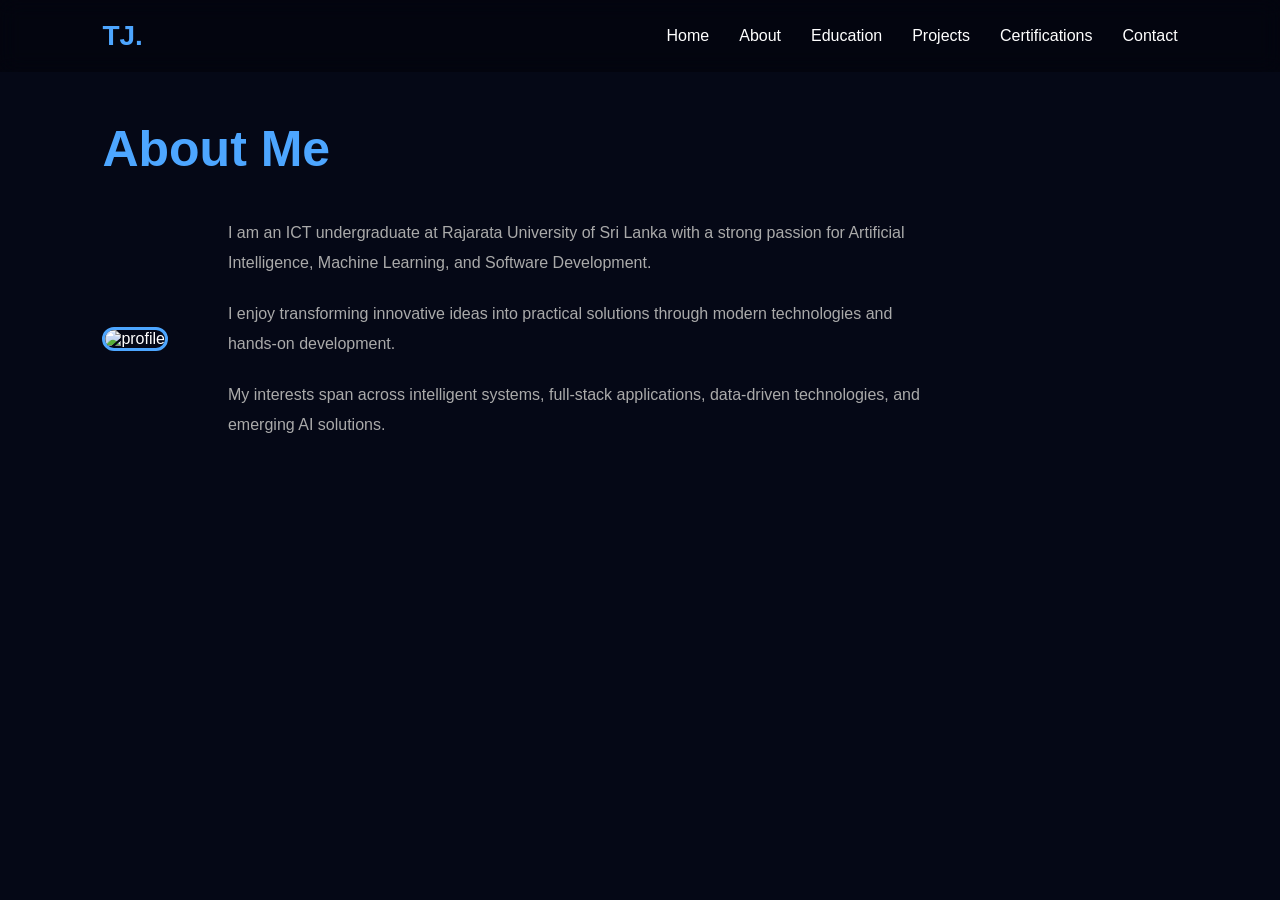
==== about.html @ 5d5682fb "Initial commit" ====
<!DOCTYPE html>
<html lang="en">
<head>
    <meta charset="UTF-8" />
    <meta name="viewport" content="width=device-width, initial-scale=1.0"/>
    <title>About | Thayanithi Jesurasa</title>

    <link rel="stylesheet" href="css/style.css">
</head>
<body>

    <!-- NAVBAR -->
    <nav class="navbar">
        <div class="logo">TJ.</div>

        <ul class="nav-links">
            <li><a href="index.html">Home</a></li>
            <li><a href="about.html">About</a></li>
            <li><a href="education.html">Education</a></li>
            <li><a href="projects.html">Projects</a></li>
            <li><a href="certifications.html">Certifications</a></li>
            <li><a href="contact.html">Contact</a></li>
        </ul>
    </nav>

    <!-- ABOUT -->
    <section class="page-section">

        <h1 class="page-title">About Me</h1>

        <div class="about-container">

            <div class="about-image">
                <img src="assets/images/profile-placeholder.jpg" alt="profile">
            </div>

            <div class="about-text">
                <p>
                    I am an ICT undergraduate at Rajarata University of Sri Lanka
                    with a strong passion for Artificial Intelligence,
                    Machine Learning, and Software Development.
                </p>

                <p>
                    I enjoy transforming innovative ideas into practical
                    solutions through modern technologies and hands-on
                    development.
                </p>

                <p>
                    My interests span across intelligent systems,
                    full-stack applications, data-driven technologies,
                    and emerging AI solutions.
                </p>
            </div>

        </div>

    </section>

</body>
</html>
---- css/style.css ----
*{
    margin:0;
    padding:0;
    box-sizing:border-box;
}

body{
    background:#050816;
    color:white;
    font-family:'Inter',sans-serif;
}

a{
    text-decoration:none;
}

.navbar{
    width:100%;
    display:flex;
    justify-content:space-between;
    align-items:center;
    padding:20px 8%;
    position:fixed;
    top:0;
    background:rgba(0,0,0,0.3);
    backdrop-filter:blur(10px);
    z-index:1000;
}

.logo{
    font-size:28px;
    font-weight:700;
    color:#4da6ff;
}

.nav-links{
    display:flex;
    list-style:none;
    gap:30px;
}

.nav-links a{
    color:white;
    transition:0.3s;
}

.nav-links a:hover{
    color:#4da6ff;
}

.page-section{
    padding:120px 8%;
    min-height:100vh;
}

.page-title{
    font-size:50px;
    color:#4da6ff;
    margin-bottom:40px;
}

.card,
.contact-card{
    background:#0d1324;
    border:1px solid rgba(77,166,255,0.2);
    padding:30px;
    border-radius:15px;
    margin-bottom:20px;
    box-shadow:0 0 20px rgba(77,166,255,0.1);
}

.card h2,
.contact-card h3{
    margin-bottom:10px;
}

.card h4{
    color:#4da6ff;
}

.card p,
.contact-card p{
    color:#aaa;
}

.about-container{
    display:flex;
    align-items:center;
    gap:60px;
}

.about-image img{
    width:350px;
    border-radius:20px;
    border:3px solid #4da6ff;
}

.about-text{
    max-width:700px;
}

.about-text p{
    color:#aaa;
    line-height:1.9;
    margin-bottom:20px;
}
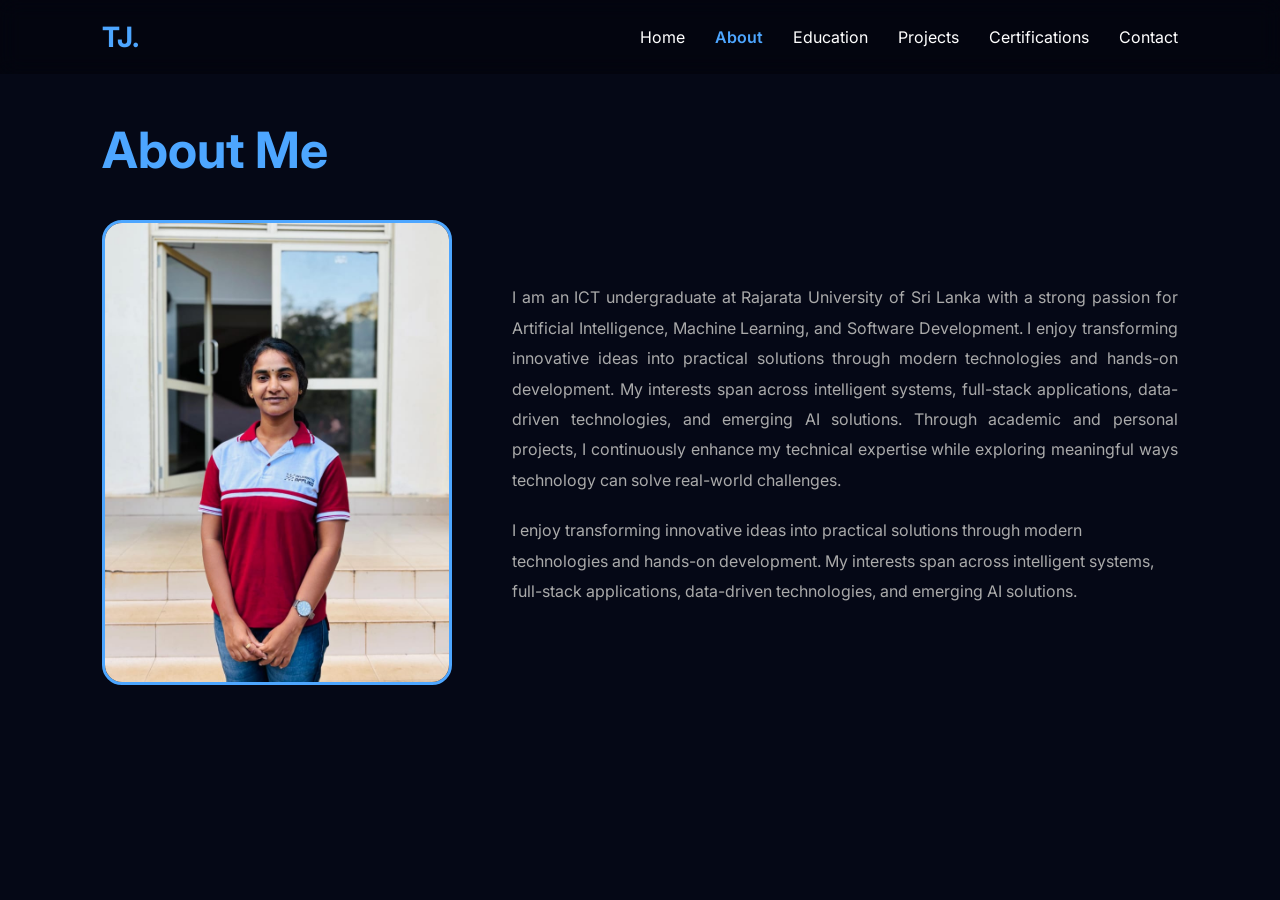
==== commit 6b0c1ae6: "update all content" ====
--- a/about.html
+++ b/about.html
@@ -4,15 +4,14 @@
     <meta charset="UTF-8" />
     <meta name="viewport" content="width=device-width, initial-scale=1.0"/>
     <title>About | Thayanithi Jesurasa</title>
-
     <link rel="stylesheet" href="css/style.css">
+    <link rel="stylesheet" href="css/animations.css">
+    <link href="https://fonts.googleapis.com/css2?family=Inter:wght@300;400;500;600;700&display=swap" rel="stylesheet">
 </head>
 <body>
 
-    <!-- NAVBAR -->
     <nav class="navbar">
         <div class="logo">TJ.</div>
-
         <ul class="nav-links">
             <li><a href="index.html">Home</a></li>
             <li><a href="about.html">About</a></li>
@@ -23,7 +22,6 @@
         </ul>
     </nav>
 
-    <!-- ABOUT -->
     <section class="page-section">
 
         <h1 class="page-title">About Me</h1>
@@ -31,26 +29,16 @@
         <div class="about-container">
 
             <div class="about-image">
-                <img src="assets/images/profile-placeholder.jpg" alt="profile">
+                <img src="assets/images/me.jpg" alt="profile">
             </div>
 
             <div class="about-text">
-                <p>
-                    I am an ICT undergraduate at Rajarata University of Sri Lanka
-                    with a strong passion for Artificial Intelligence,
-                    Machine Learning, and Software Development.
+                <p align="justify">
+                    I am an ICT undergraduate at Rajarata University of Sri Lanka with a strong passion for Artificial Intelligence, Machine Learning, and Software Development. I enjoy transforming innovative ideas into practical solutions through modern technologies and hands-on development. My interests span across intelligent systems, full-stack applications, data-driven technologies, and emerging AI solutions. Through academic and personal projects, I continuously enhance my technical expertise while exploring meaningful ways technology can solve real-world challenges.
                 </p>
 
                 <p>
-                    I enjoy transforming innovative ideas into practical
-                    solutions through modern technologies and hands-on
-                    development.
-                </p>
-
-                <p>
-                    My interests span across intelligent systems,
-                    full-stack applications, data-driven technologies,
-                    and emerging AI solutions.
+                    I enjoy transforming innovative ideas into practical solutions through modern technologies and hands-on development. My interests span across intelligent systems, full-stack applications, data-driven technologies, and emerging AI solutions.
                 </p>
             </div>
 
@@ -58,5 +46,8 @@
 
     </section>
 
+    <script src="js/navbar.js"></script>
+    <script src="js/animations.js"></script>
+    <script src="js/script.js"></script>
 </body>
-</html>+</html>
--- a/css/style.css
+++ b/css/style.css
@@ -103,4 +103,102 @@
     color:#aaa;
     line-height:1.9;
     margin-bottom:20px;
-}+}
+/* ── Mobile hamburger (injected by navbar.js) ───────────────────────────── */
+
+.hamburger {
+  display: none;
+  flex-direction: column;
+  gap: 5px;
+  background: none;
+  border: none;
+  cursor: pointer;
+  padding: 4px;
+}
+
+.hamburger span {
+  display: block;
+  width: 24px;
+  height: 2px;
+  background: #fff;
+  border-radius: 2px;
+  transition: transform 0.3s, opacity 0.3s;
+}
+
+.hamburger.open span:nth-child(1) { transform: translateY(7px) rotate(45deg); }
+.hamburger.open span:nth-child(2) { opacity: 0; }
+.hamburger.open span:nth-child(3) { transform: translateY(-7px) rotate(-45deg); }
+
+.nav-links a.active { color: #4da6ff; font-weight: 600; }
+
+@media (max-width: 768px) {
+  .hamburger { display: flex; }
+  .nav-links {
+    display: none;
+    position: absolute;
+    top: 70px; left: 0;
+    width: 100%;
+    background: rgba(5, 8, 22, 0.97);
+    flex-direction: column;
+    gap: 0;
+    padding: 10px 0 20px;
+    border-bottom: 1px solid rgba(77, 166, 255, 0.15);
+  }
+  .nav-links.nav-open { display: flex; }
+  .nav-links li { padding: 12px 8%; }
+}
+
+/* ── Image fallback: broken images show styled dark placeholder ─────────── */
+
+img { background: linear-gradient(135deg, #0d1a35, #0a1628); }
+
+.about-image img,
+.hero-image .image-box img {
+  background: linear-gradient(135deg, #0d1a35, #0a1628);
+  min-height: 200px;
+}
+
+/* ── Cert thumbnail placeholder ─────────────────────────────────────────── */
+
+.cert-thumb {
+  position: relative;
+  background: linear-gradient(135deg, #0d1a35 0%, #0a1628 100%);
+  width: 100%;
+  aspect-ratio: 4 / 3;
+  overflow: hidden;
+  display: flex;
+  align-items: center;
+  justify-content: center;
+}
+
+.cert-thumb::before {
+  content: '🏅';
+  font-size: 48px;
+  position: absolute;
+  opacity: 0.3;
+  pointer-events: none;
+}
+
+.cert-thumb img {
+  width: 100%;
+  height: 100%;
+  object-fit: cover;
+  display: block;
+  transition: transform 0.4s ease;
+  position: relative;
+  z-index: 1;
+  cursor: zoom-in;
+}
+
+.cert-card:hover .cert-thumb img { transform: scale(1.04); }
+
+/* ── About image responsive ──────────────────────────────────────────────── */
+
+@media (max-width: 768px) {
+  .about-container {
+    flex-direction: column;
+    gap: 30px;
+  }
+  .about-image img { width: 100%; max-width: 300px; }
+  .page-title { font-size: 36px; }
+}
--- a/css/animations.css
+++ b/css/animations.css
@@ -0,0 +1,224 @@
+/* ── animations.css ──────────────────────────────────────────────────────── */
+
+/* ── Keyframes ──────────────────────────────────────────────────────────── */
+
+@keyframes fadeInUp {
+  from { opacity: 0; transform: translateY(30px); }
+  to   { opacity: 1; transform: translateY(0);    }
+}
+
+@keyframes fadeInLeft {
+  from { opacity: 0; transform: translateX(-40px); }
+  to   { opacity: 1; transform: translateX(0);     }
+}
+
+@keyframes fadeInRight {
+  from { opacity: 0; transform: translateX(40px); }
+  to   { opacity: 1; transform: translateX(0);    }
+}
+
+@keyframes scaleIn {
+  from { opacity: 0; transform: scale(0.9); }
+  to   { opacity: 1; transform: scale(1);   }
+}
+
+@keyframes float {
+  0%, 100% { transform: translateY(0px);   }
+  50%       { transform: translateY(-12px); }
+}
+
+@keyframes glowPulse {
+  0%, 100% { box-shadow: 0 0 30px rgba(77, 166, 255, 0.3); }
+  50%       { box-shadow: 0 0 60px rgba(77, 166, 255, 0.6); }
+}
+
+@keyframes blink {
+  0%, 100% { opacity: 1; }
+  50%       { opacity: 0; }
+}
+
+@keyframes orbFloat {
+  0%   { transform: translate(0, 0)    scale(1);   }
+  33%  { transform: translate(30px, -20px) scale(1.05); }
+  66%  { transform: translate(-20px, 20px) scale(0.95); }
+  100% { transform: translate(0, 0)    scale(1);   }
+}
+
+/* ── Page enter ─────────────────────────────────────────────────────────── */
+
+body.page-enter {
+  animation: fadeInUp 0.5s ease both;
+}
+
+/* ── Scroll-reveal base ─────────────────────────────────────────────────── */
+
+.reveal {
+  opacity: 0;
+  transform: translateY(24px);
+  transition: opacity 0.55s ease, transform 0.55s ease;
+}
+
+.reveal.visible {
+  opacity: 1;
+  transform: translateY(0);
+}
+
+/* Direction variants – add alongside .reveal in HTML if desired */
+.reveal-left {
+  opacity: 0;
+  transform: translateX(-30px);
+  transition: opacity 0.55s ease, transform 0.55s ease;
+}
+.reveal-left.visible { opacity: 1; transform: translateX(0); }
+
+.reveal-right {
+  opacity: 0;
+  transform: translateX(30px);
+  transition: opacity 0.55s ease, transform 0.55s ease;
+}
+.reveal-right.visible { opacity: 1; transform: translateX(0); }
+
+/* ── Hero image float + glow ────────────────────────────────────────────── */
+
+.image-box {
+  animation: float 5s ease-in-out infinite, glowPulse 3s ease-in-out infinite;
+}
+
+/* ── Typing cursor ──────────────────────────────────────────────────────── */
+
+.typing-text::after {
+  content: '|';
+  display: inline-block;
+  margin-left: 2px;
+  color: #4da6ff;
+  animation: blink 0.8s step-end infinite;
+}
+
+/* ── Hero animated background orbs ─────────────────────────────────────── */
+
+.hero-animated {
+  position: relative;
+  overflow: hidden;
+}
+
+.hero-animated::before,
+.hero-animated::after {
+  content: '';
+  position: absolute;
+  border-radius: 50%;
+  filter: blur(80px);
+  pointer-events: none;
+  z-index: 0;
+}
+
+.hero-animated::before {
+  width: 420px;
+  height: 420px;
+  background: rgba(77, 166, 255, 0.12);
+  top: -100px;
+  left: -100px;
+  animation: orbFloat 12s ease-in-out infinite;
+}
+
+.hero-animated::after {
+  width: 300px;
+  height: 300px;
+  background: rgba(77, 166, 255, 0.08);
+  bottom: 0;
+  right: 5%;
+  animation: orbFloat 16s ease-in-out infinite reverse;
+}
+
+/* Ensure hero content stays above orbs */
+.hero-animated > * {
+  position: relative;
+  z-index: 1;
+}
+
+/* ── Card hover lift ────────────────────────────────────────────────────── */
+
+.card,
+.contact-card,
+.project-card,
+.cert-card {
+  transition: transform 0.3s ease, box-shadow 0.3s ease;
+}
+
+.card:hover,
+.contact-card:hover,
+.project-card:hover,
+.cert-card:hover {
+  transform: translateY(-6px);
+  box-shadow: 0 12px 40px rgba(77, 166, 255, 0.2);
+}
+
+/* ── Navbar scrolled state ──────────────────────────────────────────────── */
+
+.navbar {
+  transition: background 0.4s ease, box-shadow 0.4s ease;
+}
+
+.navbar-scrolled {
+  background: rgba(5, 8, 22, 0.92) !important;
+  box-shadow: 0 4px 30px rgba(0, 0, 0, 0.4);
+}
+
+/* ── Button hover ripple ────────────────────────────────────────────────── */
+
+.btn {
+  position: relative;
+  overflow: hidden;
+}
+
+.btn::after {
+  content: '';
+  position: absolute;
+  inset: 0;
+  background: rgba(255, 255, 255, 0.08);
+  opacity: 0;
+  transition: opacity 0.3s;
+}
+
+.btn:hover::after {
+  opacity: 1;
+}
+
+/* ── Lightbox ────────────────────────────────────────────────────────────── */
+
+.lightbox-overlay {
+  position: fixed;
+  inset: 0;
+  background: rgba(0, 0, 0, 0.85);
+  display: flex;
+  align-items: center;
+  justify-content: center;
+  z-index: 9999;
+  animation: scaleIn 0.25s ease;
+  cursor: zoom-out;
+}
+
+.lightbox-img {
+  max-width: 90vw;
+  max-height: 88vh;
+  border-radius: 12px;
+  border: 2px solid rgba(77, 166, 255, 0.4);
+  box-shadow: 0 0 60px rgba(77, 166, 255, 0.3);
+}
+
+/* ── Respect reduced-motion preferences ─────────────────────────────────── */
+
+@media (prefers-reduced-motion: reduce) {
+  *,
+  *::before,
+  *::after {
+    animation-duration: 0.01ms !important;
+    transition-duration: 0.01ms !important;
+  }
+
+  .reveal,
+  .reveal-left,
+  .reveal-right {
+    opacity: 1;
+    transform: none;
+  }
+}
